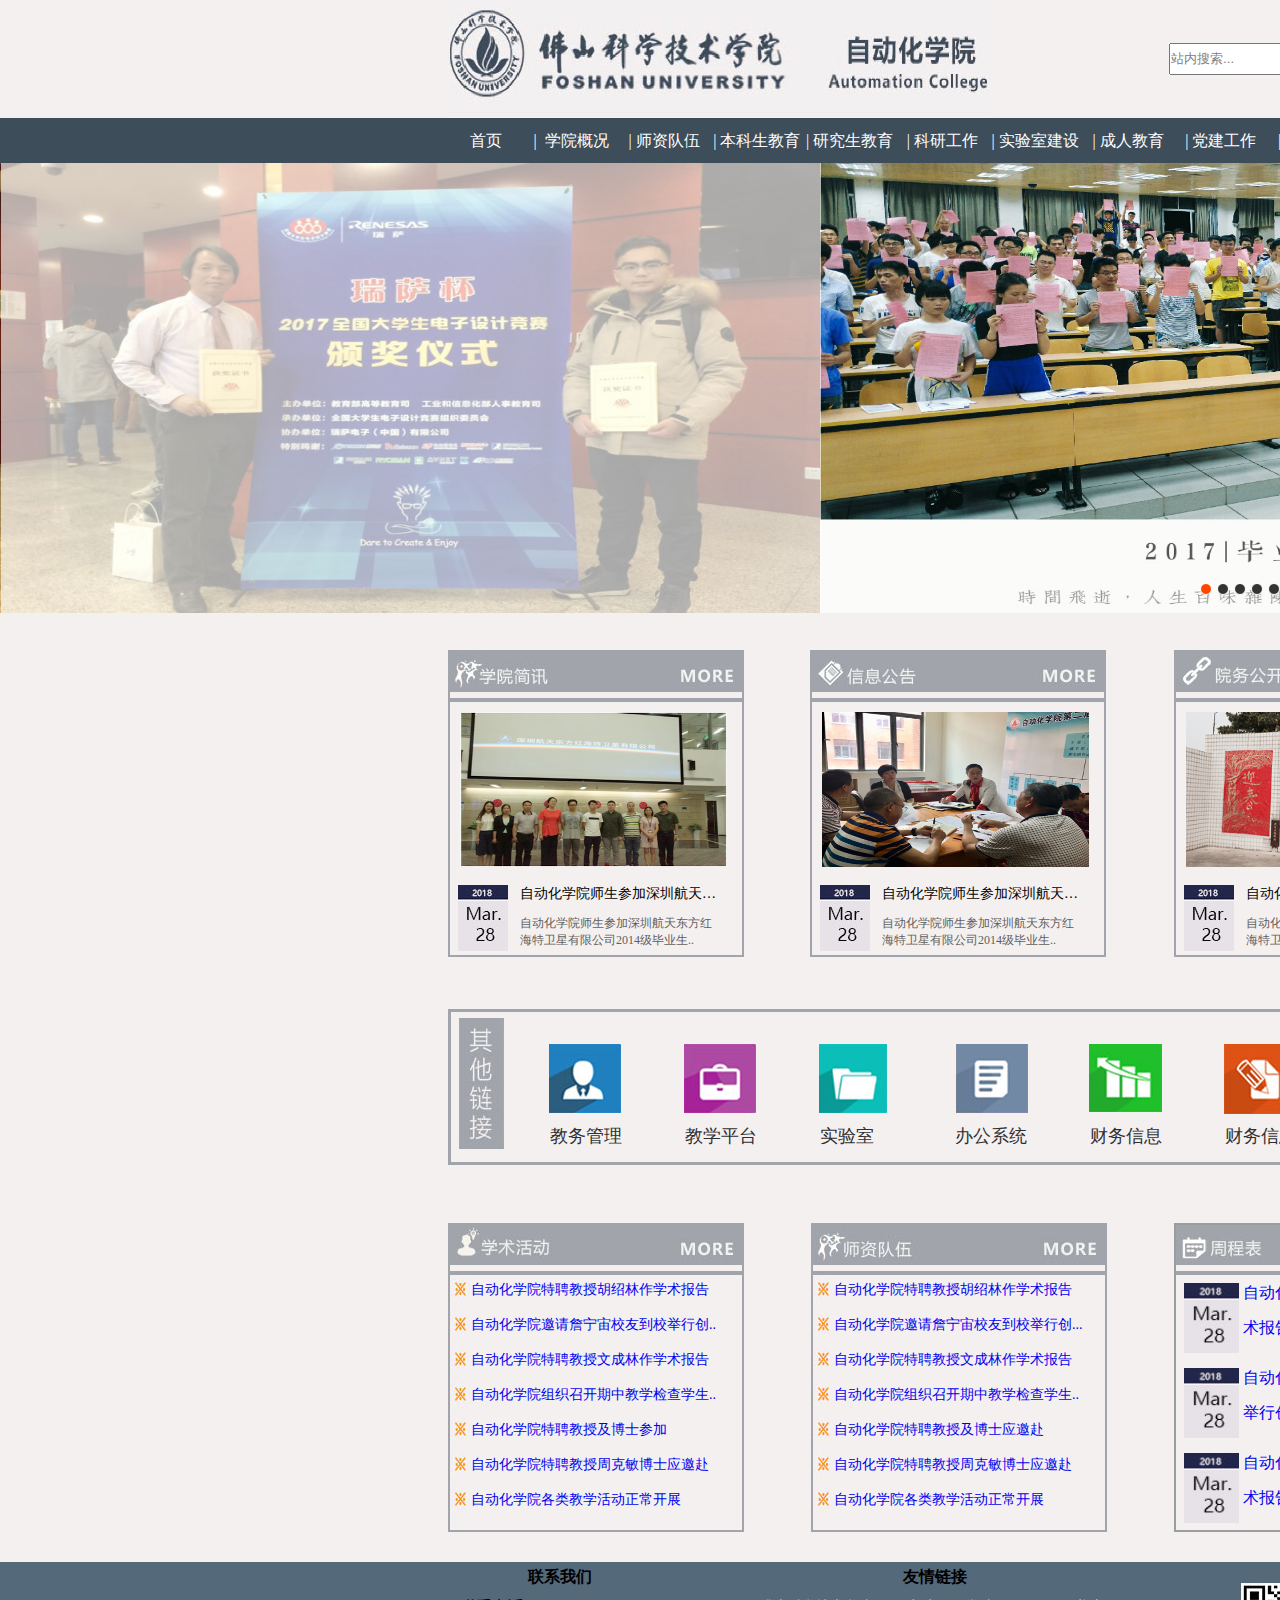
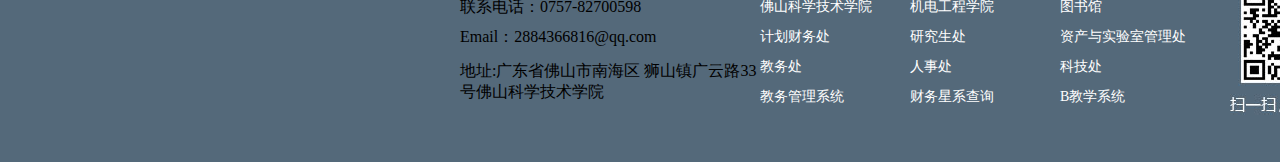
==== 实习/index.html @ fa02e7d4 "大概完整的首页" ====
<! DOCTYPE html>
<html lang="en">
<head>
    <meta charset="UTF-8">
	<title>自动化学院</title>
    <link rel="stylesheet" href="./css/success.css"/>
    <link href="css/lunbo.css" rel="stylesheet" type="text/css" />
		<script language="javascript" type="text/javascript" src="js/lunbo.js"></script> 
</head>
 <body>
	    <!--头部开始-->
	 <div class="header">
		 <div class="logo">
			<a href="success.html">
				<img src="./images/imglogo.jpg" width="541" height="118"></a>
		 </div>
		 <div class="sousuo">
		    <from action="" target="_blank">
			    <input type="text" id="sousuo-up" value="站内搜索..."/><button type="button" id="sousuo-down">搜索</button>
		    </from>
		    </div>
	     <div class="nav">
		    <ul>
			   <li id="shouye" ><a  href="#">首页</a></li>
               <li><a href="#">|&nbsp&nbsp学院概况</a>
                   <ul>
                       <li><a href="#">院属部门</a></li>
                       <li><a href="#">学院领导</a></li>
                       <li><a href="#">学院简介</a></li>
	               </ul>
               </li>
               <li><a href="#">|&nbsp师资队伍</a>
                  <ul>
                   <li><a href="#">人事政策</a></li>
                   <li><a href="#">人事招聘</a></li>
                   <li><a href="#">师资概况</a></li>
	               <li><a href="#">师资名录</a></li>
	             </ul>
               </li>
               <li><a href="#">|&nbsp本科生教育</a>
                  <ul>
                   <li><a href="#">管理规定</a></li>
                   <li><a href="#">课程建设</a></li>
                   <li><a href="#">专业设置</a></li>
	               <li><a href="#">招生信息</a></li>
	             </ul>
               </li>
               <li><a href="#">|&nbsp研究生教育</a>
                  <ul>
                   <li><a href="#">管理规定</a></li>
                   <li><a href="#">导师介绍</a></li>
                   <li><a href="#">招生信息</a></li>
	               <li><a href="#">研究生培养</a></li>
	               <li><a href="#">学位点介绍</a></li>
	             </ul>
              </li>
	          <li><a href="#">|&nbsp科研工作</a>
                  <ul>
                   <li><a href="#">科研成果</a></li>
                   <li><a href="#">管理规定</a></li>
                   <li><a href="#">合作交流</a></li>
	               <li><a href="#">科研情况</a></li>
	               </ul>
	          </li>
	          <li><a href="#">|&nbsp实验室建设</a></li>
	          <li><a href="#">|&nbsp成人教育</a>
                 <ul>
                   <li><a href="#">招生信息</a></li>
                   <li><a href="#">教学通知</a></li>
                   <li><a href="#">管理规定</a></li>
	               <li><a href="#">专业设置</a></li>
	             </ul>
              </li>
	          <li><a href="#">|&nbsp党建工作</a>
                 <ul>
                   <li><a href="#">廉政建设</a></li>
                   <li><a href="#">支部建设</a></li>
                   <li><a href="#">相关文件</a></li>
	               <li><a href="#">重要理论</a></li>
	               <li><a href="#">党建动态</a></li>
                   <li><a href="#">基层组织</a></li>
                   <li><a href="#">学生党建</a></li>
	             </ul>
              </li>
              <li><a href="#">|&nbsp学生工作</a>
                 <ul>
                   <li><a href="#">就业工作</a></li>
                   <li><a href="#">心灵驿站</a></li>
                   <li><a href="#">科技创新</a></li>
	               <li><a href="#">团学工作</a></li>
	               <li><a href="#">奖助贷贫</a></li>
                   <li><a href="#">学工机构</a></li>
                   <li><a href="#">学工通知</a></li>
	             </ul>
              </li>
              <li><a href="#">|&nbsp资料下载</a>
                 <ul>
                   <li><a href="#">行政</a></li>
                   <li><a href="#">成人教育</a></li>
                   <li><a href="#">科研</a></li>
	               <li><a href="#">研究生教育</a></li>
	               <li><a href="#">本科生教育</a></li>
	             </ul>
              </li>
            </ul>
         </div>
     </div>
         <!--头部结束-->
         <!--轮播图开始-->
         <div class="container_l" style="left: 1px;" >
    </div>
    <div class="container_r" style="left: 1639px;"></div>
    <div id="container" class="container">
                <div id="list" style="left: -820px;" class="list">
                    <img src="img/5.jpg" alt="1" width="820" />
                    <img src="img/1.jpg" alt="1" width="820"  />
                    <img src="img/2.jpg" alt="2" width="820"  />
                    <img src="img/3.jpg" alt="3" width="820"  />
                    <img src="img/4.png" alt="4" width="820"  />
                    <img src="img/5.jpg" alt="5" width="820"  />
                    <img src="img/1.jpg" alt="5" width="820"  />
                    <img src="img/2.jpg" alt="2" width="820"  />
                </div>
                <div id="buttons" class="buttons">
                    <span index="1" class="on"></span>
                    <span index="2"></span>
                    <span index="3"></span>
                    <span index="4"></span>
                    <span index="5"></span>
                </div>
                <a href="javascript:;" id="prev" class="arrow">&lt;</a>
                <a href="javascript:;" id="next" class="arrow">&gt;</a>

	</div>
    <div id="pleft" style="left:-1640px;"></div>
    <div id="pright" style="left:0px;"></div>
         <!--轮播图结束-->
         <!--列表1开始-->
         <div class="biao1">
         	<span class="tu"><img  id="tu1" src="./images/img002.jpg"/><a href="#"><img id="tu2" src="./images/img_36.jpg"/></a></span>
         	<p id="tu6"></p>
         	<p><img id="tu3" src="./images/3.png"/ width="267" height="155"/></p>
         	<div id="tu5">
         	   <img id="tu4" src="./images/img000.jpg " width="50" height="66">
         	   <p class="wenzi1"><a  href="#"> 自动化学院师生参加深圳航天…</a></p>
         	   <p class="wenzi2"> 自动化学院师生参加深圳航天东方红海特卫星有限公司2014级毕业生..</p></div>
           </div>
           <div class="biao2">
         	<span class="tu"><img  id="tu1" src="./images/img001.jpg"/><a href="#"><img id="tu2" src="./images/img_36.jpg"/></a></span>
         	<p id="tu6"></p>
         	<p><img id="tu3" src="./images/4.png"/ width="267" height="155"/></p>
         	<div id="tu5">
         	   <img id="tu4" src="./images/img000.jpg " width="50" height="66">
         	   <p class="wenzi1"><a  href="#"> 自动化学院师生参加深圳航天…</a></p>
         	   <p class="wenzi2"> 自动化学院师生参加深圳航天东方红海特卫星有限公司2014级毕业生..</p></div>
         	</div>
           <div class="biao3">
         	<span class="tu"><img  id="tu1" src="./images/img003.jpg"/><a href="#"><img id="tu2" src="./images/img_36.jpg"/></a></span>
         	<p id="tu6"></p>
         	<p><img id="tu3" src="./images/1.png"/ width="267" height="155"/></p>
         	  <div id="tu5">
         	   <img id="tu4" src="./images/img000.jpg " width="50" height="66">
         	   <p class="wenzi1"><a  href="#"> 自动化学院师生参加深圳航天…</a></p>
         	   <p class="wenzi2"> 自动化学院师生参加深圳航天东方红海特卫星有限公司2014级毕业生..</p></div>
          </div>
          <div class="clear"></div>
         <!--列表1结束-->
         <!--列表2开始-->
         <div class="liebiao">
         <p id="lietu1"><img src="./images/img_03.jpg"/></p>
         <div class="liebiao1">
            <p id="lietu2"><img src="./images/img_06.jpg"/></p>
            <a href="#"><span id="liewen1">教务管理</span></a>
         </div>
         <div class="liebiao1">
            <p id="lietu2"><img src="./images/img_08.jpg"/></p>
            <a href="#"><span id="liewen1">教学平台</span></a>
         </div>
         <div class="liebiao1">
            <p id="lietu2"><img src="./images/img_10.jpg"/></p>
            <a href="#"><span id="liewen1">实验室</span></a>
         </div>
         <div class="liebiao1">
            <p id="lietu2"><img src="./images/img_12.jpg"/></p>
            <a href="#"><span id="liewen1">办公系统</span></a>
         </div>
         <div class="liebiao1">
            <p id="lietu2"><img src="./images/img_14.jpg"/></p>
            <a href="#"><span id="liewen1">财务信息</span></a>
         </div>
         <div class="liebiao1">
            <p id="lietu2"><img src="./images/img_16.jpg"/></p>
            <a href="#"><span id="liewen1">财务信息</span></a>
         </div>
         </div>
         <div class="clear"></div>
     <!--列表2结束-->
     <!--列表3开始-->
         <div class="biao5">
         	<span class="tu"><img  id="tu1" src="./images/img_28.jpg"/><a href="#"><img id="tu2" src="./images/img_36.jpg"/></a></span>
         	<p id="tu6"></p>
            <ul id="tubiao">
             	<li><a href="#">自动化学院特聘教授胡绍林作学术报告</a></li>
                <li><a href="#">
            	自动化学院邀请詹宁宙校友到校举行创..</a></li>
            	<li><a href="#">
            		自动化学院特聘教授文成林作学术报告</a></li>
            	<li><a href="#">
            		自动化学院组织召开期中教学检查学生..</a></li>
            	<li><a href="#">
            		自动化学院特聘教授及博士参加</a></li>
            	<li><a href="#">
            		自动化学院特聘教授周克敏博士应邀赴</a></li>
            	<li><a href="#">
            		自动化学院各类教学活动正常开展</a></li>
            </ul>
         </div>
         <div class="biao4">
         	<span class="tu"><img  id="tu1" src="./images/img_31.jpg"/><a href="#"><img id="tu2" src="./images/img_36.jpg"/></a></span>
         	<p id="tu6"></p>
            <ul id="tubiao">
                <li><a href="#">自动化学院特聘教授胡绍林作学术报告</a></li>
                <li><a href="#">
            	自动化学院邀请詹宁宙校友到校举行创...</a></li>
            	<li><a href="#">
            		自动化学院特聘教授文成林作学术报告</a></li>
            	<li><a href="#">
            		自动化学院组织召开期中教学检查学生..</a></li>
            	<li><a href="#">
            		自动化学院特聘教授及博士应邀赴</a></li>
            	<li><a href="#">
            		 自动化学院特聘教授周克敏博士应邀赴 </a></li>
            	<li><a href="#">
            		自动化学院各类教学活动正常开展</a></li>
            </ul>
         </div>
         <div class="biao6">
         	<span class="tu"><img  id="tu1" src="./images/img005.jpg"/><a href="#"><img id="tu2" src="./images/img_36.jpg"/></a></span>
         	<p id="tu6"></p>
         	<div class="biao6-1">
         		<img id="tu4" src="./images/img000.jpg"  width="55" height="70"><p class="biao6.p"><a href="#">自动化学院特聘教授胡绍林作学术报告</a></p></div>
         		<div class="biao6-1">
         			<img id="tu4" src="./images/img000.jpg"  width="55" height="70">
         			<p class="biao6.p"><a href="#">自动化学院邀请詹宁宙校友到校举行创...</a></p>
   		   </div>
         			<div class="biao6-1">
            <img id="tu4" src="./images/img000.jpg"  width="55" height="70"><p class="biao6.p"><a href="#">自动化学院特聘教授文成林作学术报告</a></p>
        </div></div>
         	<div class="clear"></div>
       <!--列表3结束-->
        <!--底部开始-->
<div id="footer_wrapper">
	<footer class="wp">
    	<div class="f_top">
        	<div class="biaoge">
                <table width="750" border="0" align="center" cellpadding="0" cellspacing="0">
                          <tr>
                            <td width="200" height="30" align="center"><strong>联系我们</strong></td>
                            <td align="center"><strong>友情链接</strong></td>
                          </tr>
                            
            
            
                          
                    </table>
                       <table width="750" border="0" align="center" cellpadding="0" cellspacing="0">
                          <tr>
                            <td width="300" height="30" align="left">联系电话：0757-82700598</td>
                            <td width="150" height="30" align="left"><a href="#">佛山科学技术学院</a></td>
                            <td width="150" height="30" align="left"><a href="#">机电工程学院</a></td>
                            <td width=150 height="30" align="left"><a href="#">图书馆</a></td>
                          </tr>
                          <tr>
                            <td width="300" height="30" align="left">Email：2884366816@qq.com</td>
                            <td width="150" height="30" align="left" ><a href="#">计划财务处</a></td>
                            <td width="150" height="30" align="left"><a href="#">研究生处</a></td>
                            <td width="150" height="30" align="left"><a href="#">资产与实验室管理处</a></td>
                          </tr>
                          <tr>
                            <td width="300" rowspan="2" align="left">地址:广东省佛山市南海区
                            狮山镇广云路33号佛山科学技术学院</td>
                            <td width="150" height="30" align="left"><a href="#">教务处</a></td>
                            <td width="150" height="30" align="left"><a href="#">人事处</a></td>
                            <td width="150" height="30" align="left"><a href="#">科技处</a></td>
                          </tr>
                          <tr>
                            
                              <td width="150" height="30" align="left"><a href="#">教务管理系统</a></td>
                            <td width="150" height="30" align="left"><a href="#">财务星系查询</a></td>
                            <td width="150" height="30" align="left"><a href="#">B教学系统</a></td>
                          </tr>
                    </table>
             </div>
           <div id="f_pt">
             <img src="./images/footer1.jpg" /></div>
    	</div>
        
    </footer>
</div>
       
</body>
</html>
---- 实习/css/success.css ----
*{
     margin: 0;
     padding: 0;
}
body{
     width: 1920px;
	 font-family:微软雅黑;
     background-color: rgb(244,240,240);
}
/*头部开始*/
.header{
     width: 1920px；
     height: 163px;
     overflow: hidden;
	
}
.logo{
     margin-left: 448px;
     margin-top: 0px;
     width: 541px;
     height: 118px;
     float: left;
     margin-right: 180px;
}
.logo::after{
     overflow: hidden;
     display: table;
     visibility: hidden;
     content: '';
     clear: both;
}
.sousuo{
     width: 294px;
     height: 29px;
     float: left;
     margin-top: 42px;
     margin-right: 451px;
}
#sousuo-up{
    width: 220px;
    height: 32px;
    color: grey;
}
#sousuo-down{
   width: 60px;
   height: 33px;
   background-color: rgb(61,77,90);
   color: white;
}
.sousuo::after{
   overflow: hidden;
   display: table;
   visibility: hidden;
   content: '';
   clear: both;
}
.nav{
   width: 1920px;
   height: 45px;
   background-color: rgb(61,77,90);
   margin-top: 118px;
}
.nav ul {
   margin-left: 448px;
   list-style: none;
   text-align: center;
   width: 1600px;
   height: 45px;
}
.nav ul li{
   float: left;
   line-height: 45px;
   text-align: center;
   width: 5.8%;
}
#shouye{width:4.8%;
	}
.nav ul li::after{
   overflow: hidden;
   display: table;
   visibility: hidden;
   content: '';
   clear: both;
}
.nav a{
    text-decoration: none;
    display: block;
    padding: 0;
    color: #fff;
    font-size: 16px;
	 z-index:20;
  }
.nav a:hover{
    color: #fff;
    background-color: rgb(84,105,122);
    width: auto;
	 z-index:20;
}
.nav ul li ul{
    display: none;
    background-color: rgb(61,77,90);
    position: absolute;
    float: none;
	 z-index:20;
}
.nav ul li:hover ul{
    display: block;
	 z-index:20;
}
.nav ul li ul li {
   float: none;
   height:35px;
   width: 92.8px;
   margin: 0px;
    z-index:20;
}
.nav ul li ul{
  float: none;
  height: auto;
  width: 92.8px;
  margin: 0px;
   z-index:20;
}
/*头部结束*/
/*轮播图开始*/
.lunbotu{
  width: 1022px;
  height: 566px;
  border:solid 1px;
  margin-left: 448px;
  margin-right: 200px;
}
/*轮播图结束*/
.biao1{
  width: 292px;
  height: 303px;
  margin: 37px 20px 0px 22px;
  border: solid 2px rgb(161,164,171);
  display: inline-block;
}
#tu1{
	margin:2px 0;
}
#tu2{
  margin-top: 13px;
  float:right;
  margin-right:5px;
}
.tu{
  background-color:rgb(161,164,171);
  width: 292px;
  height: 40px;
  display: block;
}
#tu6{
  
  width: 292px;
  height: 6px;
  border-bottom: solid 4px rgb(161,164,171);
}
#tu3{
margin:10px;
transition: all 0.1s;
}
#tu3:hover{
  transform:scale(1.1);
}
#tu4{
margin-left: 8px;
margin-right: 4px;
margin-top: 8px;
float: left;
display: inline-block;
}
.wenzi1{
  margin-right: 0px;
  margin-top: 8px;
  font-size: 14px;
  width: 200px;
  height:30px;
  float:right;
  color: rgb(91,91,90);
}
.wenzi1 a{
  text-decoration: none;
  color:#000;
}
.wenzi2{
  font-size: 12px;
  margin-right: 0px;
  width: 200px;
  height:30px;
  float:right;
  color: rgb(95,95,94);
}
#tu5{
  width: 270px;
  height: 78px;
}
.biao2{
  width: 292px;
  height:303px;
  margin: 37px 44px 0px 448px;
  border:solid 2px rgb(161,164,171);
  float: left;
}
.biao a{
cursor: pointer;
}
.biao3{
  width: 292px;
  height: 303px;
  border:solid 2px rgb(161,164,171);
  float:right;
  margin: 37px 450px 0px 0px;
}
.clear{ clear:both} 
.liebiao{
  width:  1022px;
  margin-top :52px;
  margin-left:448px;
  height:150px;
  border: solid 3px rgb(161,164,171);
}
#lietu1{
  margin-top: 6px;
  margin-bottom: 4px;
  margin-left: 8px;
  width: 45px;
  height: 131px;
  float:left;
}
#lietu2{
  float:left;
  margin-top:32px;
  margin-left: 45px;
  margin-bottom: 10px;
  transition:all 0.1s;
}
#lietu2:hover{
  transform: scale(1.1);
  cursor: pointer;
}

.liebiao a{
  text-decoration: none;
}
.liebiao{
  float:left;
}
.liebiao1{
  width: 135px;
  height: 150px;
  float: left;
  margin-left: 0px;
}
#liewen1{
margin-top: 20px;
margin-left: 46px;
text-align: center;
width: 64px;
height: 28px;
font-size: 18px;
color:rgb(48,47,49);
}
.biao4{
  width: 292px;
  height: 305px;
  margin-top: 58px;
  margin-left: 10px; 
  margin-right: 40px;
  border: solid 2px rgb(161,164,171);
  display: inline-block;
}
.biao5{
  width: 292px;
  height: 305px;
  margin-top: 58px;
  margin-right: 57px;
  margin-left: 448px;
  border: solid 2px rgb(161,164,171);
 float:left;
}
.biao6{
  width: 292px;
  height: 305px;
  margin: 58px 450px 0px 2px; 
  border: solid 2px rgb(153,159,158);
  float:right;
}
#tubiao li {
    background: url(../images/img_43.jpg)  no-repeat center left;
    list-style: none;
    height: 29px;
    line-height: 24px;
    position: relative;
    padding-left: 21px;
    margin-bottom: 6px;
}


#tubiao li a{
  text-decoration: none;
}
#tubiao li:hover{
  color:rgb(61,77,90);
 
}
 #tubiao li{
  font-size: 14px;
  list-style: none;
  line-height: 30px;
}

.biao6 a{
  text-decoration: none;
  font-size: 16px; 
  line-height: 35px;
}
.biao6.p{
  width: 292px;
  height: 80px;
}
.biao6-1{
  width: 292px;
  height: 85px;
}

/***页底开始***/

#footer_wrapper{
	background-color:#54697a;
	margin-top:30px;
	width:100%;
	font-size: 16px;
	height:200px;}
.wp{
	
    width: 1000px;
    margin: 0 auto;
	background-color:#54697a;
}

#footer_wrapper a{
	color:#FFF;
	font-size: 14px;
	}
.biaoge{
	
float:left;
	
	}	
.f_top{
	
	}	
.f_top a {
		color:#FFF;
	font-size: 14px;}			
#f_pt{
	float:left;
	margin-left:20px;
	margin-top:20px;
		
	
	
	}
---- 实习/css/lunbo.css ----
* {
            margin: 0;
            padding: 0;
            text-decoration: none;
        }
        
        body {
            padding: 0px;
        }
		

        
        #container {
            position: relative;
			
			margin:0 auto;
            width: 2460px;
			left:px;
            height: 450px;
            overflow: hidden;
			float:left;
			top:0;
        }
        
        #list {
			position: absolute;
			z-index: 1;
			width: 6560px;
			height: 450px;
			box-sizing:border-box;
			-moz-box-sizing:border-box; /* Firefox */
			-webkit-box-sizing:border-box; /* Safari */
        }
        
        #list img {
            float: left;
            width: 820px;
            height: 450px;


			
        }
        
        #buttons {
            position: absolute;
			margin:0 auto;
			left:1200px;
            bottom: 20px;
            z-index: 2;
            height: 10px;
            width: 100px;
			
        }
        
        #buttons span {
            float: left;
            margin-right: 5px;
            width: 10px;
            height: 10px;
            border: 1px solid #fff;
            border-radius: 50%;
            background: #333;
            cursor: pointer;
        }
        
        #buttons .on {
            background: orangered;
        }
        
        .arrow {
            position: absolute;
            top: 210px;
            z-index: 2;
            display: none;
			
            width: 40px;
            height: 40px;
            font-size: 36px;
            font-weight: bolder;
            line-height: 39px;
            text-align: center;
            color: #fff;
			vertical-align:central;
            background-color: RGBA(0, 0, 0, .5);
            cursor: pointer;
        }
        
        .arrow:hover {
            background-color: RGBA(0, 0, 0, .9);
        }
        
        #container:hover .arrow {
            display: block;
        }
        
        #prev {
             left:820px;
        }
        
        #next {
            left:1600px;
        }
/*****左部分的轮播图*****/
	.container_l{
	position: absolute;
	width: 820px;
	height: 450px;
	background: #fff;
	
	z-index: 10;
	opacity: 0.65;
	margin-top:0;


    filter: alpha(opacity:65) !important;
	}
	
	
	/****右边部分轮播图******/
	.container_r{
	position: absolute;
	width: 820px;
	height: 450px;
	background: #fff;
	margin-top:0;
	z-index: 10;
	opacity: 0.65;


    filter: alpha(opacity:65) !important;
	}
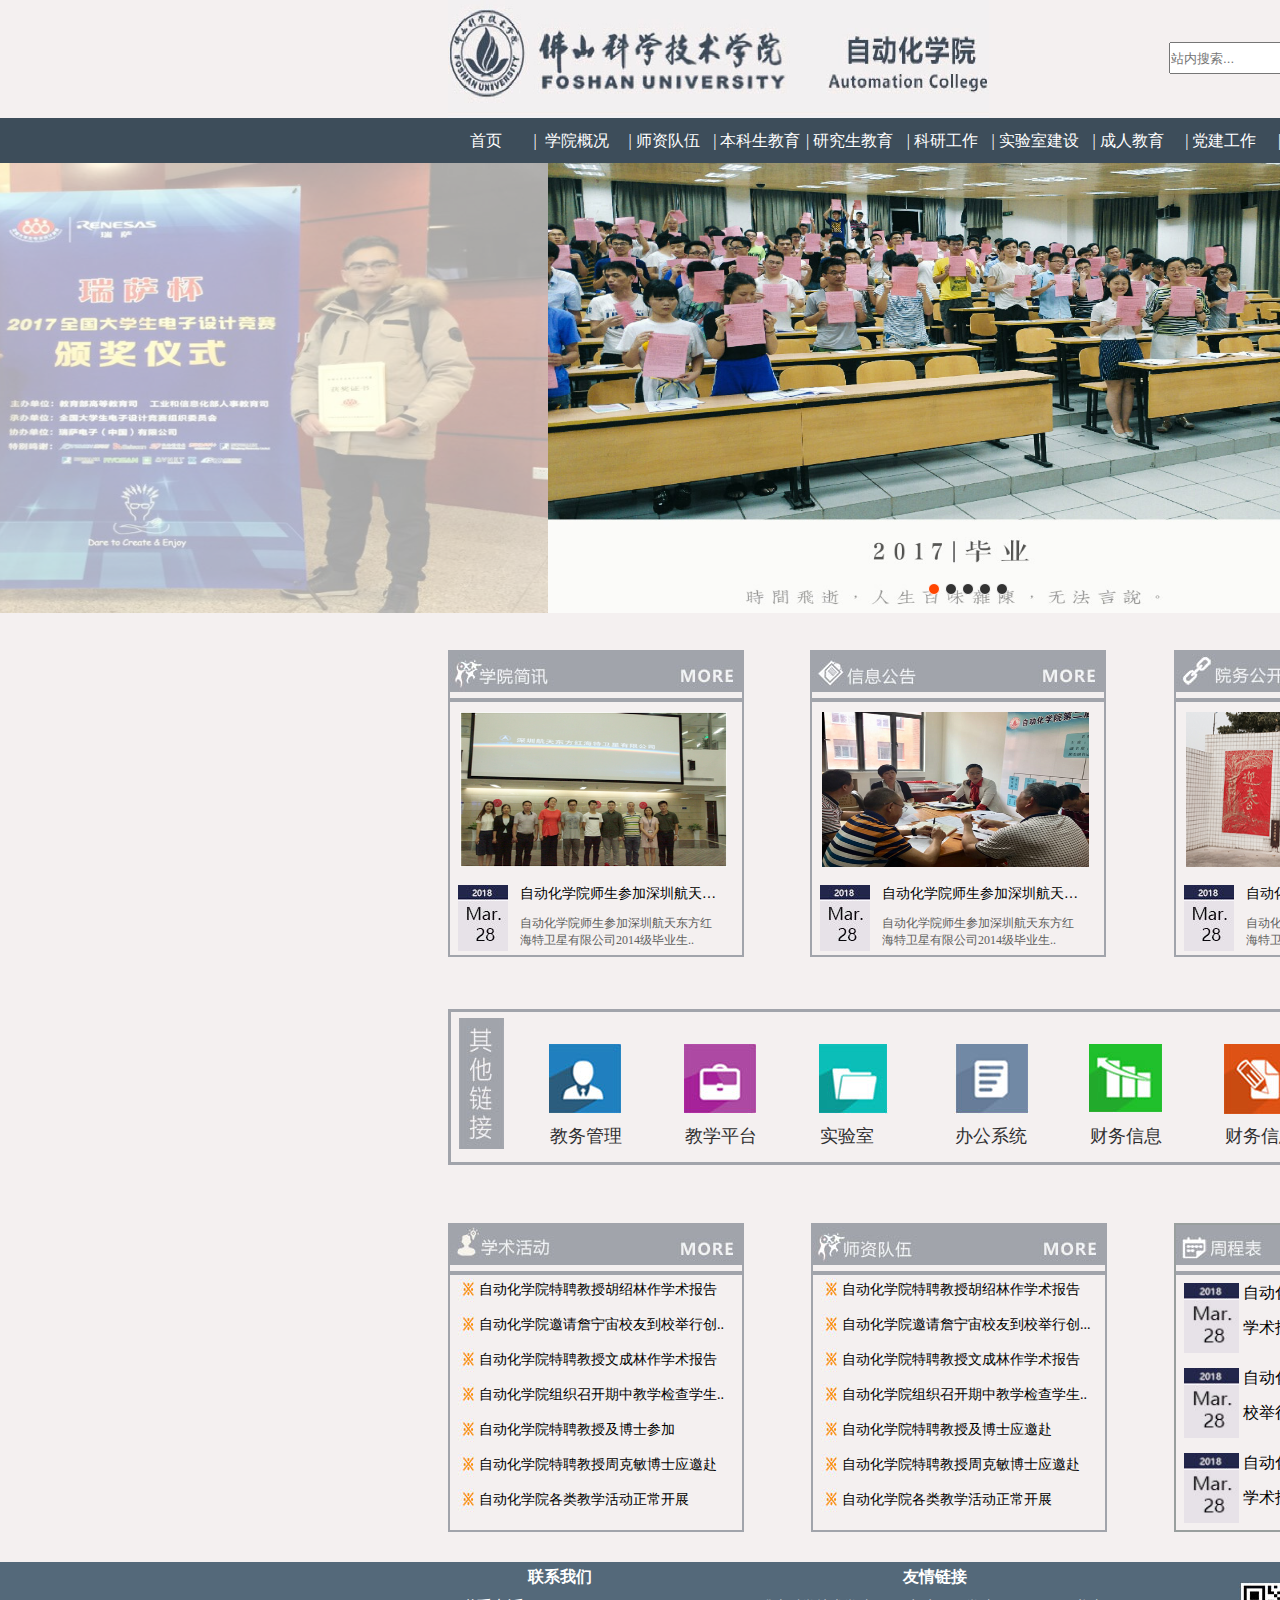
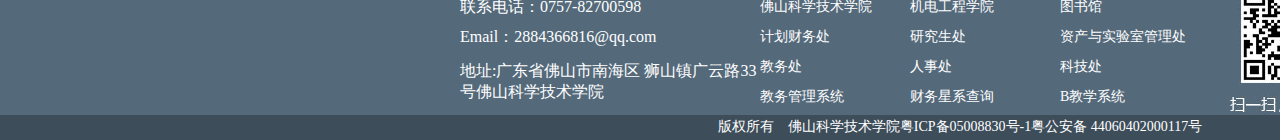
==== commit 67c462b9: "小优化后的首页" ====
--- a/实习/index.html
+++ b/实习/index.html
@@ -16,7 +16,7 @@
 		 </div>
 		 <div class="sousuo">
 		    <from action="" target="_blank">
-			    <input type="text" id="sousuo-up" value="站内搜索..."/><button type="button" id="sousuo-down">搜索</button>
+			    <input type="text" id="sousuo-up" placeholder="站内搜索..."/><button type="button" id="sousuo-down">搜索</button>
 		    </from>
 		    </div>
 	     <div class="nav">
@@ -62,7 +62,12 @@
 	               <li><a href="#">科研情况</a></li>
 	               </ul>
 	          </li>
-	          <li><a href="#">|&nbsp实验室建设</a></li>
+	          <li><a href="#">|&nbsp实验室建设</a>
+              	<ul>
+                	<li><a href="#">建设中……</a></li>
+                </ul>
+              </li>
+              
 	          <li><a href="#">|&nbsp成人教育</a>
                  <ul>
                    <li><a href="#">招生信息</a></li>
@@ -107,10 +112,10 @@
      </div>
          <!--头部结束-->
          <!--轮播图开始-->
-         <div class="container_l" style="left: 1px;" >
+         <div class="container_l" style="left:-272px;" >
     </div>
-    <div class="container_r" style="left: 1639px;"></div>
-    <div id="container" class="container">
+    <div class="container_r" style="left: 1368px;"></div>
+    <div id="container" class="container" style="left: -272px;">
                 <div id="list" style="left: -820px;" class="list">
                     <img src="img/5.jpg" alt="1" width="820" />
                     <img src="img/1.jpg" alt="1" width="820"  />
@@ -295,7 +300,10 @@
              <img src="./images/footer1.jpg" /></div>
     	</div>
         
+  
+        
     </footer>
+    <div class="footer_b " >版权所有&nbsp;&nbsp;&nbsp;&nbsp;佛山科学技术学院粤ICP备05008830号-1粤公安备 44060402000117号</div>
 </div>
        
 </body>
--- a/实习/css/success.css
+++ b/实习/css/success.css
@@ -106,7 +106,9 @@
 .nav ul li:hover ul{
     display: block;
 	 z-index:20;
-}
+
+}
+
 .nav ul li ul li {
    float: none;
    height:35px;
@@ -163,7 +165,13 @@
 transition: all 0.1s;
 }
 #tu3:hover{
+  
+    transform:scale(1.1);
   transform:scale(1.1);
+-ms-transform:scale(1.1); 	/* IE 9 */
+-moz-transform:scale(1.1); 	/* Firefox */
+-webkit-transform:scale(1.1); /* Safari 和 Chrome */
+-o-transform:scale(1.1); 	/* Opera */
 }
 #tu4{
 margin-left: 8px;
@@ -185,6 +193,15 @@
   text-decoration: none;
   color:#000;
 }
+.wenzi1 a:hover{
+	 transform: scale(1.1);
+  cursor: pointer;
+-ms-transform:scale(1.1); 	/* IE 9 */
+-moz-transform:scale(1.1); 	/* Firefox */
+-webkit-transform:scale(1.1); /* Safari 和 Chrome */
+-o-transform:scale(1.1); 	/* Opera */
+  
+}
 .wenzi2{
   font-size: 12px;
   margin-right: 0px;
@@ -240,6 +257,11 @@
 #lietu2:hover{
   transform: scale(1.1);
   cursor: pointer;
+
+-ms-transform:scale(1.1); 	/* IE 9 */
+-moz-transform:scale(1.1); 	/* Firefox */
+-webkit-transform:scale(1.1); /* Safari 和 Chrome */
+-o-transform:scale(1.1); 	/* Opera */
 }
 
 .liebiao a{
@@ -296,16 +318,29 @@
     position: relative;
     padding-left: 21px;
     margin-bottom: 6px;
+	margin-left:8px;     
+
 }
 
 
 #tubiao li a{
   text-decoration: none;
-}
+  color:#000;}
+
 #tubiao li:hover{
   color:rgb(61,77,90);
  
 }
+
+#tubiao li a:hover{
+  transform:scale(1.1);
+-ms-transform:scale(1.1); 	/* IE 9 */
+-moz-transform:scale(1.1); 	/* Firefox */
+-webkit-transform:scale(1.1); /* Safari 和 Chrome */
+-o-transform:scale(1.1); 	/* Opera */
+ }
+
+
  #tubiao li{
   font-size: 14px;
   list-style: none;
@@ -316,51 +351,77 @@
   text-decoration: none;
   font-size: 16px; 
   line-height: 35px;
-}
+  color:#000;
+}
+.biao6 a:hover{
+	  transform:scale(1.1);
+-ms-transform:scale(1.1); 	/* IE 9 */
+-moz-transform:scale(1.1); 	/* Firefox */
+-webkit-transform:scale(1.1); /* Safari 和 Chrome */
+-o-transform:scale(1.1); 	/* Opera */
+	}
 .biao6.p{
   width: 292px;
   height: 80px;
 }
 .biao6-1{
-  width: 292px;
+  width: 275px;
   height: 85px;
 }
 
 /***页底开始***/
 
-#footer_wrapper{
-	background-color:#54697a;
-	margin-top:30px;
-	width:100%;
-	font-size: 16px;
-	height:200px;}
-.wp{
+	#footer_wrapper{
+		background-color:#54697a;
+		margin-top:30px;
+		width:100%;
+		font-size: 16px;
+		height:178px;
+		
+		}
+	.wp{
+		
+		width: 1000px;
+		margin: 0 auto;
+		background-color:#54697a;
+	}
 	
-    width: 1000px;
-    margin: 0 auto;
-	background-color:#54697a;
-}
-
-#footer_wrapper a{
-	color:#FFF;
-	font-size: 14px;
-	}
-.biaoge{
-	
-float:left;
-	
-	}	
-.f_top{
-	
-	}	
-.f_top a {
+	#footer_wrapper a{
 		color:#FFF;
-	font-size: 14px;}			
-#f_pt{
-	float:left;
-	margin-left:20px;
-	margin-top:20px;
-		
-	
-	
-	}					
+		font-size: 14px;
+		}
+	.biaoge{
+		
+		float:left;
+		
+		
+		}	
+		
+	.biaoge tr td{
+		
+		color:#FFF;
+		}
+	.f_top{
+		color:#FFF;
+		}	
+	.f_top a {
+			color:#FFF;
+		font-size: 14px;}			
+	#f_pt{
+		float:left;
+		margin-left:20px;
+		margin-top:20px;
+		
+		}					
+	.footer_b{
+		clear:left;
+		height:25px;
+		font-size:14px;
+		color:#FFF;
+		background-color:#3d4d5a;
+		z-index:5;
+		text-align: center;
+		line-height : 24px;
+		margin-bottom:0px;
+		width:100%;
+		}
--- a/实习/css/lunbo.css
+++ b/实习/css/lunbo.css
@@ -73,11 +73,11 @@
             z-index: 2;
             display: none;
 			
-            width: 40px;
-            height: 40px;
-            font-size: 36px;
+            width: 45px;
+            height: 45px;
+            font-size: 38px;
             font-weight: bolder;
-            line-height: 39px;
+            line-height: 40px;
             text-align: center;
             color: #fff;
 			vertical-align:central;
@@ -98,7 +98,7 @@
         }
         
         #next {
-            left:1600px;
+            left:1595px;
         }
 /*****左部分的轮播图*****/
 	.container_l{
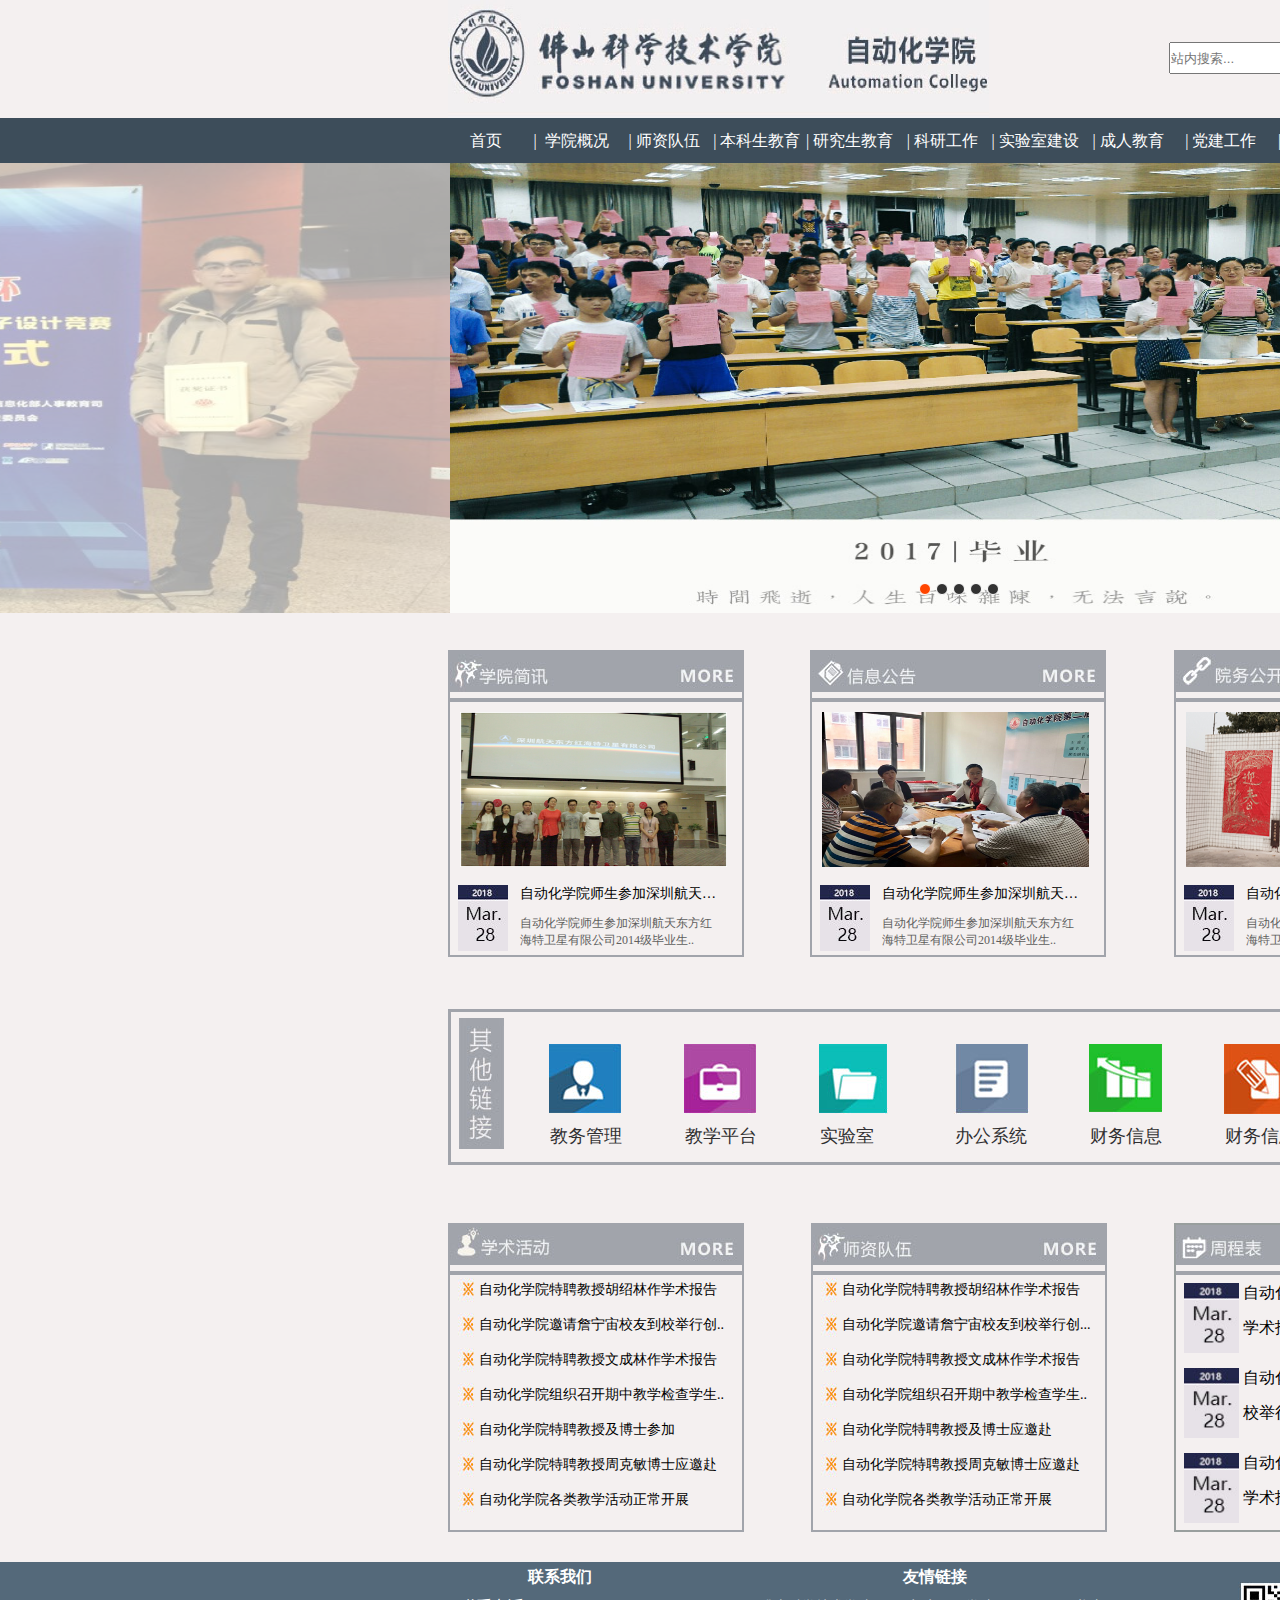
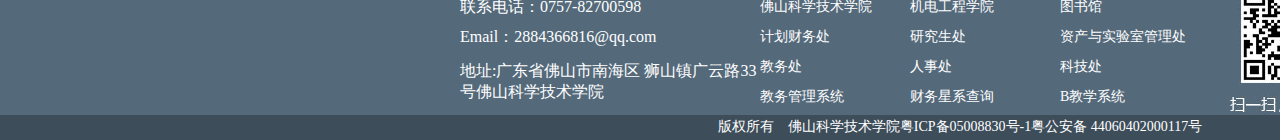
==== commit 2bc154cb: "改了轮播图" ====
--- a/实习/index.html
+++ b/实习/index.html
@@ -112,19 +112,19 @@
      </div>
          <!--头部结束-->
          <!--轮播图开始-->
-         <div class="container_l" style="left:-272px;" >
-    </div>
-    <div class="container_r" style="left: 1368px;"></div>
-    <div id="container" class="container" style="left: -272px;">
-                <div id="list" style="left: -820px;" class="list">
-                    <img src="img/5.jpg" alt="1" width="820" />
-                    <img src="img/1.jpg" alt="1" width="820"  />
-                    <img src="img/2.jpg" alt="2" width="820"  />
-                    <img src="img/3.jpg" alt="3" width="820"  />
-                    <img src="img/4.png" alt="4" width="820"  />
-                    <img src="img/5.jpg" alt="5" width="820"  />
-                    <img src="img/1.jpg" alt="5" width="820"  />
-                    <img src="img/2.jpg" alt="2" width="820"  />
+ <div class="lunbo">      
+         <div class="container_l" style="left:-570px;" >    </div>
+   <div class="container_r" style="left: 1470px;"></div>
+   <div id="container" class="container" style="left: -570px;">
+               <div id="list" style="left: -1020px;" class="list">
+                    <img src="img/5.jpg" alt="1" width="1020" />
+                    <img src="img/1.jpg" alt="1" width="1020"  />
+                    <img src="img/2.jpg" alt="2" width="1020"  />
+                    <img src="img/3.jpg" alt="3" width="1020"  />
+                    <img src="img/4.png" alt="4" width="1020"  />
+                    <img src="img/5.jpg" alt="5" width="1020"  />
+                    <img src="img/1.jpg" alt="5" width="1020"  />
+                    <img src="img/2.jpg" alt="2" width="1020"  />
                 </div>
                 <div id="buttons" class="buttons">
                     <span index="1" class="on"></span>
@@ -139,6 +139,7 @@
 	</div>
     <div id="pleft" style="left:-1640px;"></div>
     <div id="pright" style="left:0px;"></div>
+  </div>
          <!--轮播图结束-->
          <!--列表1开始-->
          <div class="biao1">
--- a/实习/css/success.css
+++ b/实习/css/success.css
@@ -9,7 +9,7 @@
 }
 /*头部开始*/
 .header{
-     width: 1920px；
+     width: 1920px;
      height: 163px;
      overflow: hidden;
 	
@@ -124,15 +124,7 @@
    z-index:20;
 }
 /*头部结束*/
-/*轮播图开始*/
-.lunbotu{
-  width: 1022px;
-  height: 566px;
-  border:solid 1px;
-  margin-left: 448px;
-  margin-right: 200px;
-}
-/*轮播图结束*/
+
 .biao1{
   width: 292px;
   height: 303px;
@@ -383,7 +375,7 @@
 		
 		width: 1000px;
 		margin: 0 auto;
-		background-color:#54697a;
+		
 	}
 	
 	#footer_wrapper a{
--- a/实习/css/lunbo.css
+++ b/实习/css/lunbo.css
@@ -8,14 +8,17 @@
             padding: 0px;
         }
 		
-
+.lunbo{
+	width:100%;
+	
+	z-index:30;
+	}
         
         #container {
             position: relative;
 			
 			margin:0 auto;
-            width: 2460px;
-			left:px;
+            width: 3060px;
             height: 450px;
             overflow: hidden;
 			float:left;
@@ -25,7 +28,7 @@
         #list {
 			position: absolute;
 			z-index: 1;
-			width: 6560px;
+			width: 8160px;
 			height: 450px;
 			box-sizing:border-box;
 			-moz-box-sizing:border-box; /* Firefox */
@@ -34,7 +37,7 @@
         
         #list img {
             float: left;
-            width: 820px;
+            width: 1020px;
             height: 450px;
 
 
@@ -44,7 +47,7 @@
         #buttons {
             position: absolute;
 			margin:0 auto;
-			left:1200px;
+			left:1489px;
             bottom: 20px;
             z-index: 2;
             height: 10px;
@@ -94,16 +97,16 @@
         }
         
         #prev {
-             left:820px;
+             left:1020px;
         }
         
         #next {
-            left:1595px;
+            left:1995px;
         }
 /*****左部分的轮播图*****/
 	.container_l{
 	position: absolute;
-	width: 820px;
+	width:1020px;
 	height: 450px;
 	background: #fff;
 	
@@ -119,14 +122,16 @@
 	/****右边部分轮播图******/
 	.container_r{
 	position: absolute;
-	width: 820px;
+	width: 1020px;
 	height: 450px;
 	background: #fff;
-	margin-top:0;
+	margin-top: 0;
 	z-index: 10;
 	opacity: 0.65;
 
 
+
     filter: alpha(opacity:65) !important;
+	top: 165px;
 	}
 	
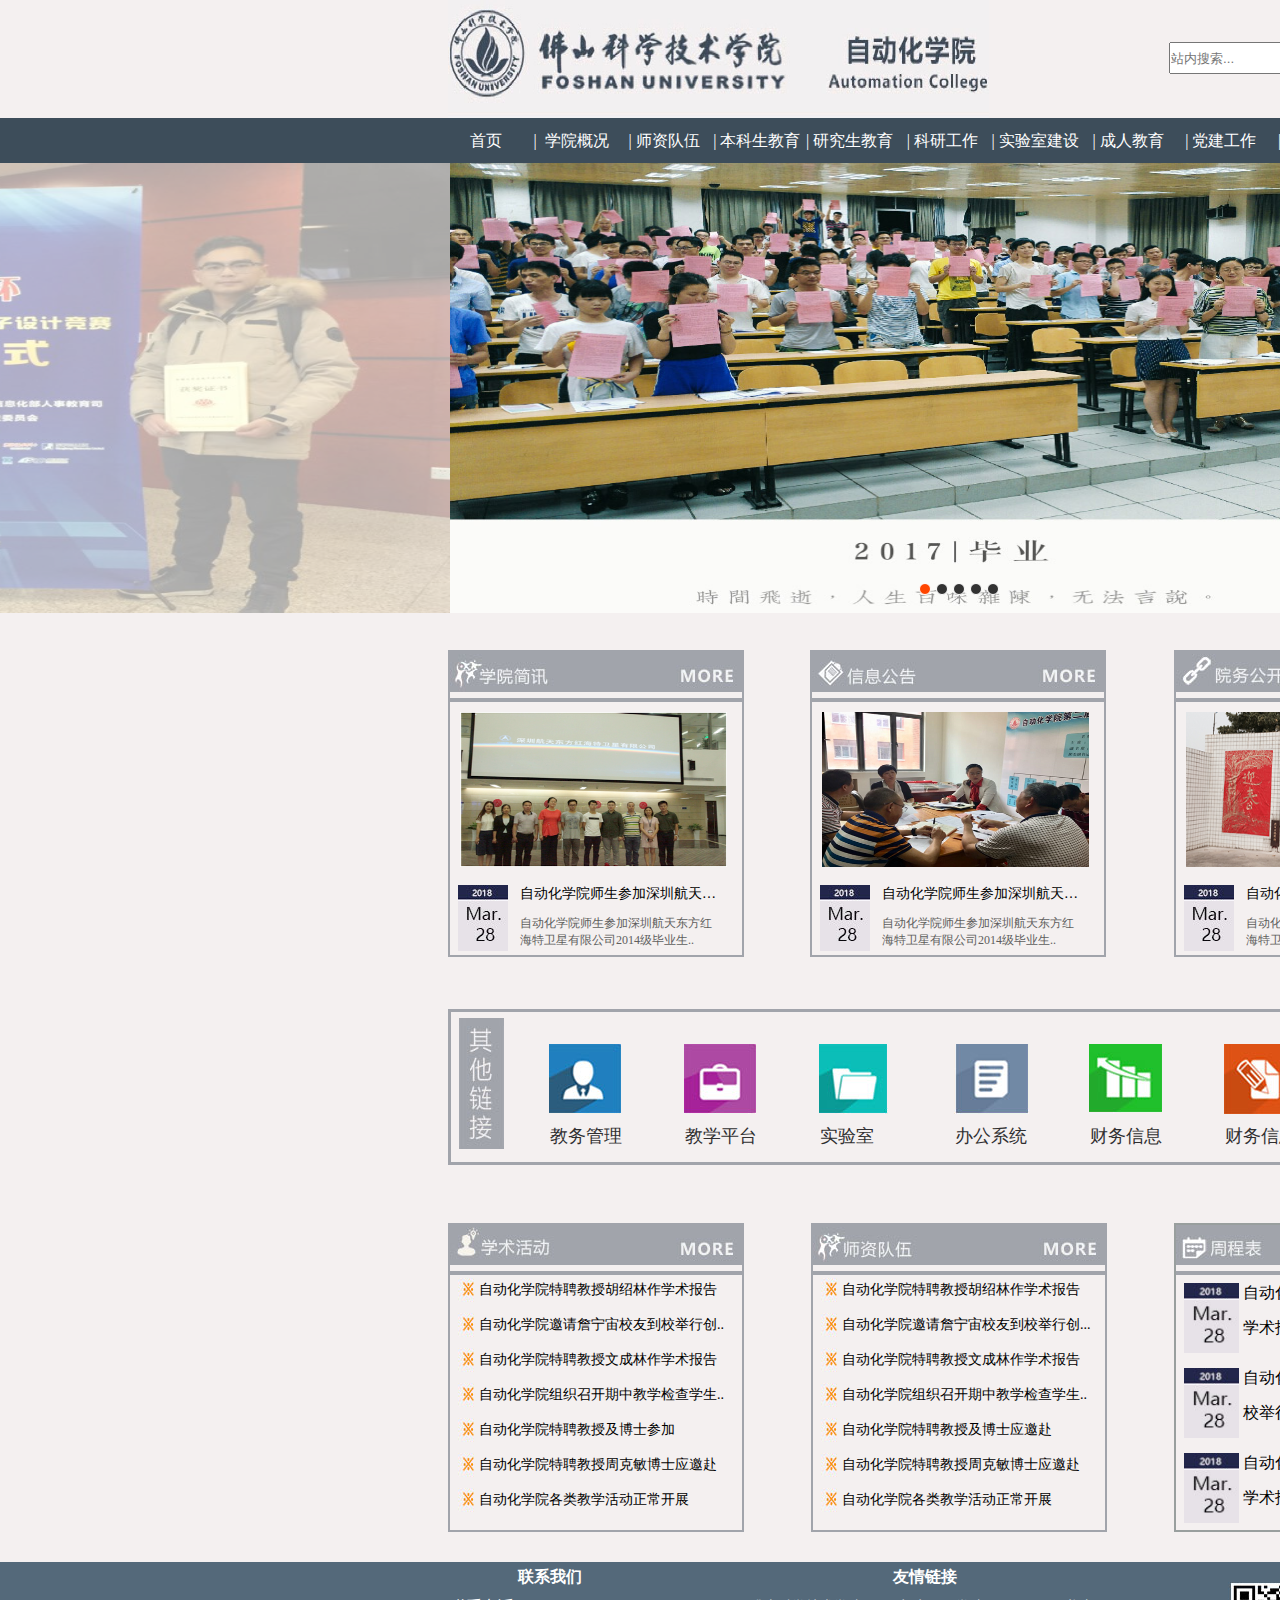
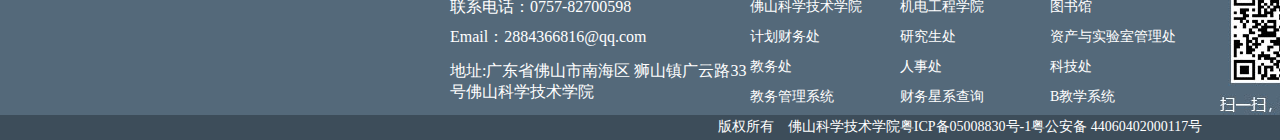
==== commit 34391c81: "小修补" ====
--- a/实习/index.html
+++ b/实习/index.html
@@ -1,7 +1,7 @@
 <! DOCTYPE html>
 <html lang="en">
 <head>
-    <meta charset="UTF-8">
+    <meta charset="utf-8">
 	<title>自动化学院</title>
     <link rel="stylesheet" href="./css/success.css"/>
     <link href="css/lunbo.css" rel="stylesheet" type="text/css" />
--- a/实习/css/success.css
+++ b/实习/css/success.css
@@ -9,7 +9,7 @@
 }
 /*头部开始*/
 .header{
-     width: 1920px;
+     width: 100%;
      height: 163px;
      overflow: hidden;
 	
@@ -55,7 +55,7 @@
    clear: both;
 }
 .nav{
-   width: 1920px;
+   width: 100%;
    height: 45px;
    background-color: rgb(61,77,90);
    margin-top: 118px;
@@ -192,6 +192,8 @@
 -moz-transform:scale(1.1); 	/* Firefox */
 -webkit-transform:scale(1.1); /* Safari 和 Chrome */
 -o-transform:scale(1.1); 	/* Opera */
+text-decoration:underline;
+color:rgb(61,77,90);
   
 }
 .wenzi2{
@@ -321,7 +323,7 @@
 
 #tubiao li:hover{
   color:rgb(61,77,90);
- 
+ -webkit-transform:scale(1.1); /* Safari 和 Chrome */
 }
 
 #tubiao li a:hover{
@@ -330,6 +332,8 @@
 -moz-transform:scale(1.1); 	/* Firefox */
 -webkit-transform:scale(1.1); /* Safari 和 Chrome */
 -o-transform:scale(1.1); 	/* Opera */
+text-decoration:underline;
+color:rgb(61,77,90);
  }
 
 
@@ -351,6 +355,8 @@
 -moz-transform:scale(1.1); 	/* Firefox */
 -webkit-transform:scale(1.1); /* Safari 和 Chrome */
 -o-transform:scale(1.1); 	/* Opera */
+text-decoration:underline;
+color:rgb(61,77,90);
 	}
 .biao6.p{
   width: 292px;
@@ -358,7 +364,14 @@
 }
 .biao6-1{
   width: 275px;
-  height: 85px;
+  height: 85px; 
+}
+.biao6-1 a{
+  transform:scale(1.1);
+-ms-transform:scale(1.1); 	/* IE 9 */
+-moz-transform:scale(1.1); 	/* Firefox */
+-webkit-transform:scale(1.1); /* Safari 和 Chrome */
+-o-transform:scale(1.1); 	/* Opera */
 }
 
 /***页底开始***/
@@ -373,7 +386,7 @@
 		}
 	.wp{
 		
-		width: 1000px;
+		width: 1020px;
 		margin: 0 auto;
 		
 	}
